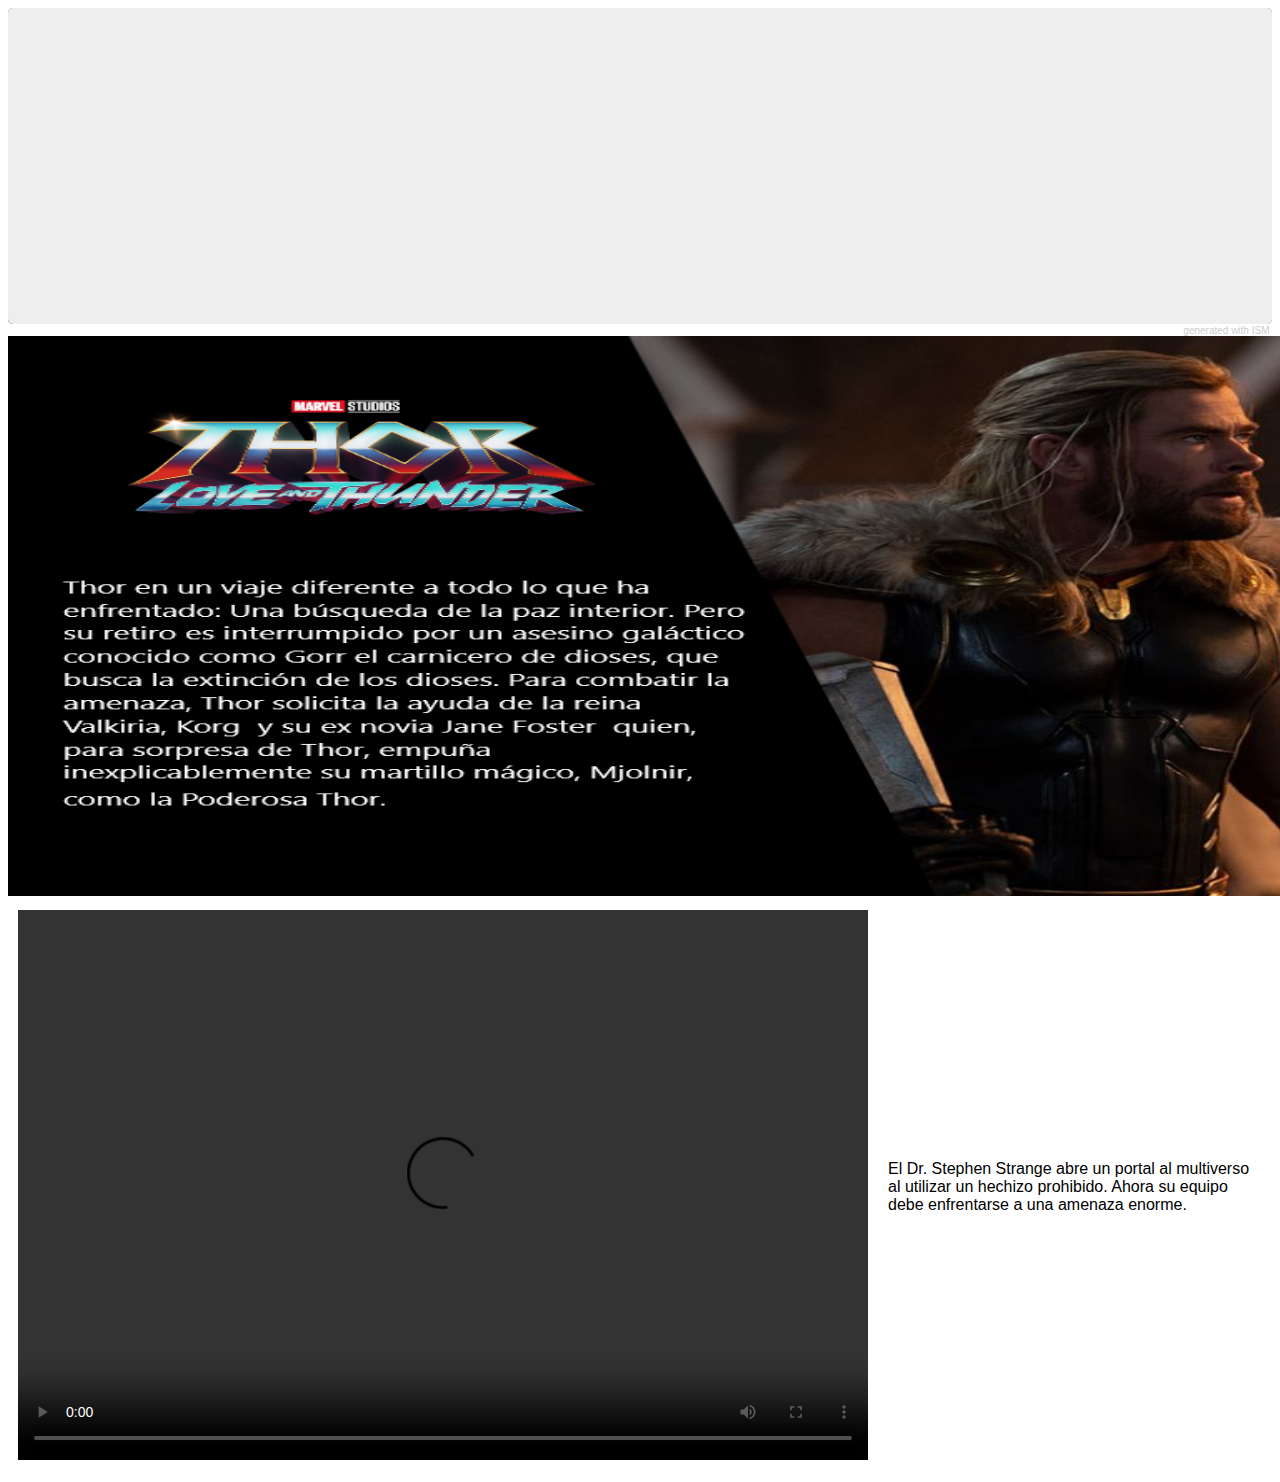
==== index.html @ 18346423 "Add files via upload" ====
<!DOCTYPE html>
<html lang="en">
<head>
    <meta charset="UTF-8">
    <meta http-equiv="X-UA-Compatible" content="IE=edge">
    <meta name="viewport" content="width=device-width, initial-scale=1.0">
    <title>Cuerpo</title>
    <link rel="stylesheet" href="estilo1.css">
    <link rel="stylesheet" href="galeria.css"/>
    <script src="archivo.js"></script>
    

</head>
<style type="text/css">
	table, th, td {
		border: 0px solid rgb(48, 48, 48);
		border-collapse: collapse;
	}
	th, td {
		padding: 10px;
	}
	th {
		text-align: left;
	}
</style>
<body>
    <div class="ism-slider" data-transition_type="fade" data-play_type="loop" id="my-slider">
        <ol>
          <li>
            <img src="Thor.jpg">
          </li>
          <li>
            <img src="moonknight.jpg">
          </li>
          <li>
            <img src="doctor-strange.jpg">
          </li>
        </ol>
      </div>
      <p class="ism-badge" id="my-slider-ism-badge"><a class="ism-link" href="http://imageslidermaker.com" rel="nofollow">generated with ISM</a></p>
<center><img src="Thor3.png" width="1500" height="560"></center>
<table>
    <tr>
        <td>
            <video src="Doctor Strange en el Multiverso de la Locura _ Tráiler Oficial _ Doblado.mp4" width="850" height="550" controls autoplay></video> 
        </td>
        <td>
         El Dr. Stephen Strange abre un portal al multiverso al utilizar un hechizo prohibido. Ahora su equipo debe enfrentarse a una amenaza enorme.
        </td>
    </tr>
</table>

</body>
</html>
---- estilo1.css ----
body {
font-family: Impact, Haettenschweiler, 'Arial Narrow Bold', sans-serif;
}
---- galeria.css ----
.ism-slider > ol, .ism-slider > ol > li, .ism-slider > ol > li > img { width: 100%; list-style: none; margin: 0; padding: 0; }
.ism-slider {
  overflow: hidden;
  position: relative;
  padding: 0 !important;
  -webkit-user-select: none;
  -khtml-user-select: none;
  -moz-user-select: none;
  -ms-user-select: none;
  user-select: none;
  cursor: default;
  z-index: 2;
  background-color: rgba(0, 0, 0, 0.1);
  -webkit-animation: ism-fadein 3s;
  -webkit-background-clip: padding-box;
  -moz-background-clip: padding;
  background-clip: padding-box;
}
@-webkit-keyframes ism-fadein {
  from { opacity: 0; }
  to { opacity: 1; }
}
@-webkit-keyframes ism-loading {
  50% { left: 120px; }
}

.ism-slider .ism-slides {
  list-style: none;
  position: absolute;
  height: 100%;
  top: 0;
  padding: 0 !important;
  margin-top: 0;
  margin-bottom: 0;
  z-index: 1;
}

.ism-slider li.ism-slide {
  height: 100%;
  overflow: hidden;
  position: absolute;
  display: block;
  top: 0;
  bottom: 0;
  margin: 0 !important;
  padding: 0 !important;
  background-color: #d5d5d5;
  text-align: center;
}

.ism-slider .ism-img-frame {
  display: block;
  position: absolute;
  width: 100%;
  height: 100%;
}

.ism-slider a.ism-image-link {
  position: absolute;
  color: inherit;
  text-decoration: none;
  display: block;
  top: 0;
  left: 0;
  width: 100%;
  height: 100%;
}

.ism-slider .ism-img {
  display: block;
  border: none;
  position: absolute;
  pointer-events: none;
}

.ism-button, .ism-pause-button {
  position: absolute;
  display: block;
  -webkit-box-sizing: border-box; -moz-box-sizing: border-box; box-sizing: border-box;
  border: none;
  outline: none;
  text-align:center;
  z-index: 6;
  cursor: pointer;
  padding: 0;
  background-repeat: no-repeat;
  background-position: center center;
}

.ism-pause-button {
  display: none;
  left: 50%;
}

.ism-slider:hover .ism-pause-button {
  display: block;
}

.ism-caption {
  -webkit-box-sizing: border-box; -moz-box-sizing: border-box; box-sizing: border-box;
  padding: 0 1em;
  text-shadow: none;
  line-height: 1.2em;
  padding: 0.25em 0.5em;
  width: auto;
  height: auto;
  text-align: center;
  visibility: hidden;
}

a.ism-image-link .ism-caption, a.ism-caption {
  text-decoration: none;
  font-weight: normal;
}

a.ism-caption:hover {
  text-decoration: underline;
}

.ism-caption-0 {
  z-index: 3;
}

.ism-caption-1 {
  z-index: 4;
}

.ism-caption-2 {
  z-index: 5;
}

.ism-radios {
  margin: 0;
  padding: 0;
  list-style: none;
  color: #fff;
  font-size: 1px;
}

.ism-slider .ism-radios {
  position: absolute;
  -webkit-box-sizing: border-box; -moz-box-sizing: border-box; box-sizing: border-box;
  z-index: 6;
  bottom: 5px;
  left: 0;
  right: 0;
  width: auto;
  background-color: rgba(255, 255, 255, 0.0);
  padding: 0 7px;
  height: 0;
  overflow: visible;
}

.ism-slider .ism-radios.ism-radios-as-thumbnails {
  bottom: 5px;
}

.ism-radios li {
  position: relative;
  display: inline-block;
  margin: 0 3px;
  padding: 0;
}

.ism-radios input.ism-radio {
  display: none;
}

.ism-radios label {
  display: block;
  -webkit-box-sizing: border-box; -moz-box-sizing: border-box; box-sizing: border-box;
  margin: 0;
  text-decoration: none;
  cursor: pointer;
}

.ism-radios-as-thumbnails label {
  -webkit-background-size: 120% auto; -moz-background-size: 120% auto; -o-background-size: 120% auto; background-size: 120% auto;
  background-position: center center;
  background-repeat: no-repeat;
  border: 2px solid rgba(255, 255, 255, 0.6);
  opacity: 0.8;
}

.ism-radios-as-thumbnails label:hover {
  border: 2px solid #fff;
  opacity: 1;
}

.ism-radios-as-thumbnails li.active label {
  border: 2px solid rgba(255, 255, 255, 1.0);
  opacity: 1;
}

p.ism-badge {
  margin: 0 auto;
  text-align: right;
  font-size: 10px;
  padding-top: 1px;
  color: #ccc;
  font-family: sans-serif;
  font-weight: normal;
}

p.ism-badge a.ism-link {
  color: inherit;
  text-decoration: none;
  margin-right: 0.25em;
}

p.ism-badge a.ism-link:hover {
  color: #aaa;
  text-decoration: underline;
}

.ism-zoom-in {
  -webkit-animation: zoomin 0.81s linear 1;
  animation: zoomin 0.81s linear 1;
}

@-webkit-keyframes zoomin {
  0% { -webkit-transform: scale(1.0); transform: scale(1.0); }
  100% { -webkit-transform: scale(3.0); transform: scale(3.0); }
}
@keyframes zoomin {
  0% { -webkit-transform: scale(1.0); transform: scale(1.0); }
  100% { -webkit-transform: scale(3.0); transform: scale(3.0); }
}

@-webkit-keyframes fadein {
  0% { opacity: 0; }
 100% { opacity: 1; }
}
@keyframes fadein {
  0% { opacity: 0; }
 100% { opacity: 1; }
}

@-webkit-keyframes slidein {
  0% { -webkit-transform: translate(-1200px, 0); transform: translate(-1200px, 0); }
  100% { -webkit-transform: translate(0, 0); transform: translate(0, 0); }
}
@keyframes slidein {
  0% { -webkit-transform: translate(-1200px, 0); transform: translate(-1200px, 0); }
  100% { -webkit-transform: translate(0, 0); transform: translate(0, 0); }
}

@-webkit-keyframes popin {
  50% { -webkit-transform: scale(1.2); transform: scale(1.2); }
}
@keyframes popin {
  50% { -webkit-transform: scale(1.2); transform: scale(1.2); }
}

.ism-zoom-pan {
  -webkit-animation: zoompan 20.0s linear 1;
  animation: zoompan 20.0s linear 1;
}
@-webkit-keyframes zoompan {
  0% { -webkit-transform: translate(0, 0) scale(1.0); transform: translate(0, 0) scale(1.0); }
  50% { -webkit-transform: translate(-5%, -5%) scale(1.3); transform: translate(-5%, -5%) scale(1.3); }
  100% { -webkit-transform: translate(0, 0) scale(1.0); transform: translate(0, 0) scale(1.0); }
}
@keyframes zoompan {
  0% { -webkit-transform: translate(0, 0) scale(1.0); transform: translate(0, 0) scale(1.0); }
  50% { -webkit-transform: translate(-5%, -5%) scale(1.3); transform: translate(-5%, -5%) scale(1.3); }
  100% { -webkit-transform: translate(0, 0) scale(1.0); transform: translate(0, 0) scale(1.0); }
}

.ism-zoom-rotate {
  -webkit-animation: zoomrotate 20.0s linear 1;
  animation: zoomrotate 20.0s linear 1;
}
@-webkit-keyframes zoomrotate {
  0% { -webkit-transform: rotate(0) scale(1.0); transform: rotate(0) scale(1.0); }
  50% { -webkit-transform: rotate(-5deg) scale(1.3); transform: rotate(-5deg) scale(1.3); }
  100% { -webkit-transform: rotate(0) scale(1.0); transform: rotate(0) scale(1.0); }
}
@keyframes zoomrotate {
  0% { -webkit-transform: rotate(0) scale(1.0); transform: rotate(0) scale(1.0); }
  50% { -webkit-transform: rotate(-5deg) scale(1.3); transform: rotate(-5deg) scale(1.3); }
  100% { -webkit-transform: rotate(0) scale(1.0); transform: rotate(0) scale(1.0); }
}
/* SLIDER */

#my-slider {
    width: 100%;
    -webkit-border-radius: 5px; border-radius: 5px; 
}

#my-slider-ism-badge {
    width: 100%;
}

#my-slider:before {
    content: ''; display: block; padding-top: 25%;
}

#my-slider .ism-frame {
    position: absolute; top: 0; bottom: 0; left: 0; width: 100%;
}

#my-slider .ism-button {
    display: block;
    border-radius: 5px;
    width: 50px; height: 50px; background-size: 16px 16px; top: 50%; margin-top: -25px;
    color: #fff; background-color: rgba(255, 255, 255, 0.3);
    display: block; visibility: visible;
}

#my-slider .ism-button-prev {
    background-image: url([data-uri]);
    left: 10px;
}

#my-slider .ism-button-next {
    background-image: url([data-uri]);
    right: 10px;
}

#my-slider .ism-pause-button {
    width: 50px; height: 50px; background-size: 16px 16px; top: 50%; margin-top: -25px; border-radius: 25px; margin-left: -25px;
    color: #fff; background-color: rgba(255, 255, 255, 0.3); background-image: url([data-uri]);
}

#my-slider .ism-pause-button.ism-play {
    background-image: url([data-uri]);
}

#my-slider .ism-button:hover {
    background-color: rgba(255, 255, 255, 0.6);
}

#my-slider .ism-pause-button:hover {
    background-color: rgba(255, 255, 255, 0.6);
}

#my-slider .ism-radios {
    display: block;
    height: 20px;
    text-align: center;
}

#my-slider .ism-radios label {
    width: 20px; height: 20px;
    border-radius: 10px;
    color: #fff; background-color: rgba(0, 0, 0, 0.5);
}

#my-slider .ism-radios li.active label {
    background-color: rgba(0, 0, 0, 1.0);
}

#my-slider .ism-radios label:hover {
    background-color: rgba(0, 0, 0, 0.8);
}


/* SLIDES */

#my-slider .ism-slide-0 .ism-img-frame {
    width: 100%;
}

#my-slider .ism-slide-0 .ism-img {
    width: 100%;
    top: 50%; -webkit-transform: translateY(-50%); -moz-transform: translateY(-50%); -ms-transform: translateY(-50%); transform: translateY(-50%);
}

#my-slider .ism-slide-1 .ism-img-frame {
    width: 100%;
}

#my-slider .ism-slide-1 .ism-img {
    width: 100%;
    top: 50%; -webkit-transform: translateY(-50%); -moz-transform: translateY(-50%); -ms-transform: translateY(-50%); transform: translateY(-50%);
}

#my-slider .ism-slide-2 .ism-img-frame {
    width: 100%;
}

#my-slider .ism-slide-2 .ism-img {
    width: 100%;
    top: 50%; -webkit-transform: translateY(-50%); -moz-transform: translateY(-50%); -ms-transform: translateY(-50%); transform: translateY(-50%);
}


/* CAPTIONS */

#my-slider .ism-slide-0 .ism-caption-0.ism-caption-anim {
    -webkit-animation: fadein 0.5s; animation: fadein 0.5s;
}

#my-slider .ism-slide-0 .ism-caption-1.ism-caption-anim {
    -webkit-animation: fadein 0.5s; animation: fadein 0.5s;
}

#my-slider .ism-slide-0 .ism-caption-2.ism-caption-anim {
    -webkit-animation: fadein 0.5s; animation: fadein 0.5s;
}

#my-slider .ism-slide-1 .ism-caption-0.ism-caption-anim {
    -webkit-animation: fadein 0.5s; animation: fadein 0.5s;
}

#my-slider .ism-slide-1 .ism-caption-1.ism-caption-anim {
    -webkit-animation: fadein 0.5s; animation: fadein 0.5s;
}

#my-slider .ism-slide-1 .ism-caption-2.ism-caption-anim {
    -webkit-animation: fadein 0.5s; animation: fadein 0.5s;
}

#my-slider .ism-slide-2 .ism-caption-0.ism-caption-anim {
    -webkit-animation: fadein 0.5s; animation: fadein 0.5s;
}

#my-slider .ism-slide-2 .ism-caption-1.ism-caption-anim {
    -webkit-animation: fadein 0.5s; animation: fadein 0.5s;
}

#my-slider .ism-slide-2 .ism-caption-2.ism-caption-anim {
    -webkit-animation: fadein 0.5s; animation: fadein 0.5s;
}

#my-slider .ism-slide-0 .ism-caption-0 {
    font-size: 1.25em;
    font-family: sans-serif;
    position: absolute; top: 10%;
    left: 5%;
    border-radius: 4px;
    border: none;
    color: #fff; background-color: rgba(0, 0, 0, 0.70);
}

#my-slider .ism-slide-0 .ism-caption-1 {
    font-size: 1.25em;
    font-family: sans-serif;
    position: absolute; top: 60%;
    left: 40%;
    border-radius: 4px;
    border: none;
    color: #fff; background-color: rgba(0, 0, 0, 0.70);
}

#my-slider .ism-slide-0 .ism-caption-2 {
    font-size: 1.25em;
    font-family: sans-serif;
    position: absolute; top: 20%;
    left: 60%;
    border-radius: 4px;
    border: none;
    color: #fff; background-color: rgba(0, 0, 0, 0.70);
}

#my-slider .ism-slide-1 .ism-caption-0 {
    font-size: 1.25em;
    font-family: sans-serif;
    position: absolute; top: 10%;
    left: 5%;
    border-radius: 4px;
    border: none;
    color: #fff; background-color: rgba(0, 0, 0, 0.70);
}

#my-slider .ism-slide-1 .ism-caption-1 {
    font-size: 1.25em;
    font-family: sans-serif;
    position: absolute; top: 60%;
    left: 40%;
    border-radius: 4px;
    border: none;
    color: #fff; background-color: rgba(0, 0, 0, 0.70);
}

#my-slider .ism-slide-1 .ism-caption-2 {
    font-size: 1.25em;
    font-family: sans-serif;
    position: absolute; top: 20%;
    left: 60%;
    border-radius: 4px;
    border: none;
    color: #fff; background-color: rgba(0, 0, 0, 0.70);
}

#my-slider .ism-slide-2 .ism-caption-0 {
    font-size: 1.25em;
    font-family: sans-serif;
    position: absolute; top: 10%;
    left: 5%;
    border-radius: 4px;
    border: none;
    color: #fff; background-color: rgba(0, 0, 0, 0.70);
}

#my-slider .ism-slide-2 .ism-caption-1 {
    font-size: 1.25em;
    font-family: sans-serif;
    position: absolute; top: 60%;
    left: 40%;
    border-radius: 4px;
    border: none;
    color: #fff; background-color: rgba(0, 0, 0, 0.70);
}

#my-slider .ism-slide-2 .ism-caption-2 {
    font-size: 1.25em;
    font-family: sans-serif;
    position: absolute; top: 20%;
    left: 60%;
    border-radius: 4px;
    border: none;
    color: #fff; background-color: rgba(0, 0, 0, 0.70);
}
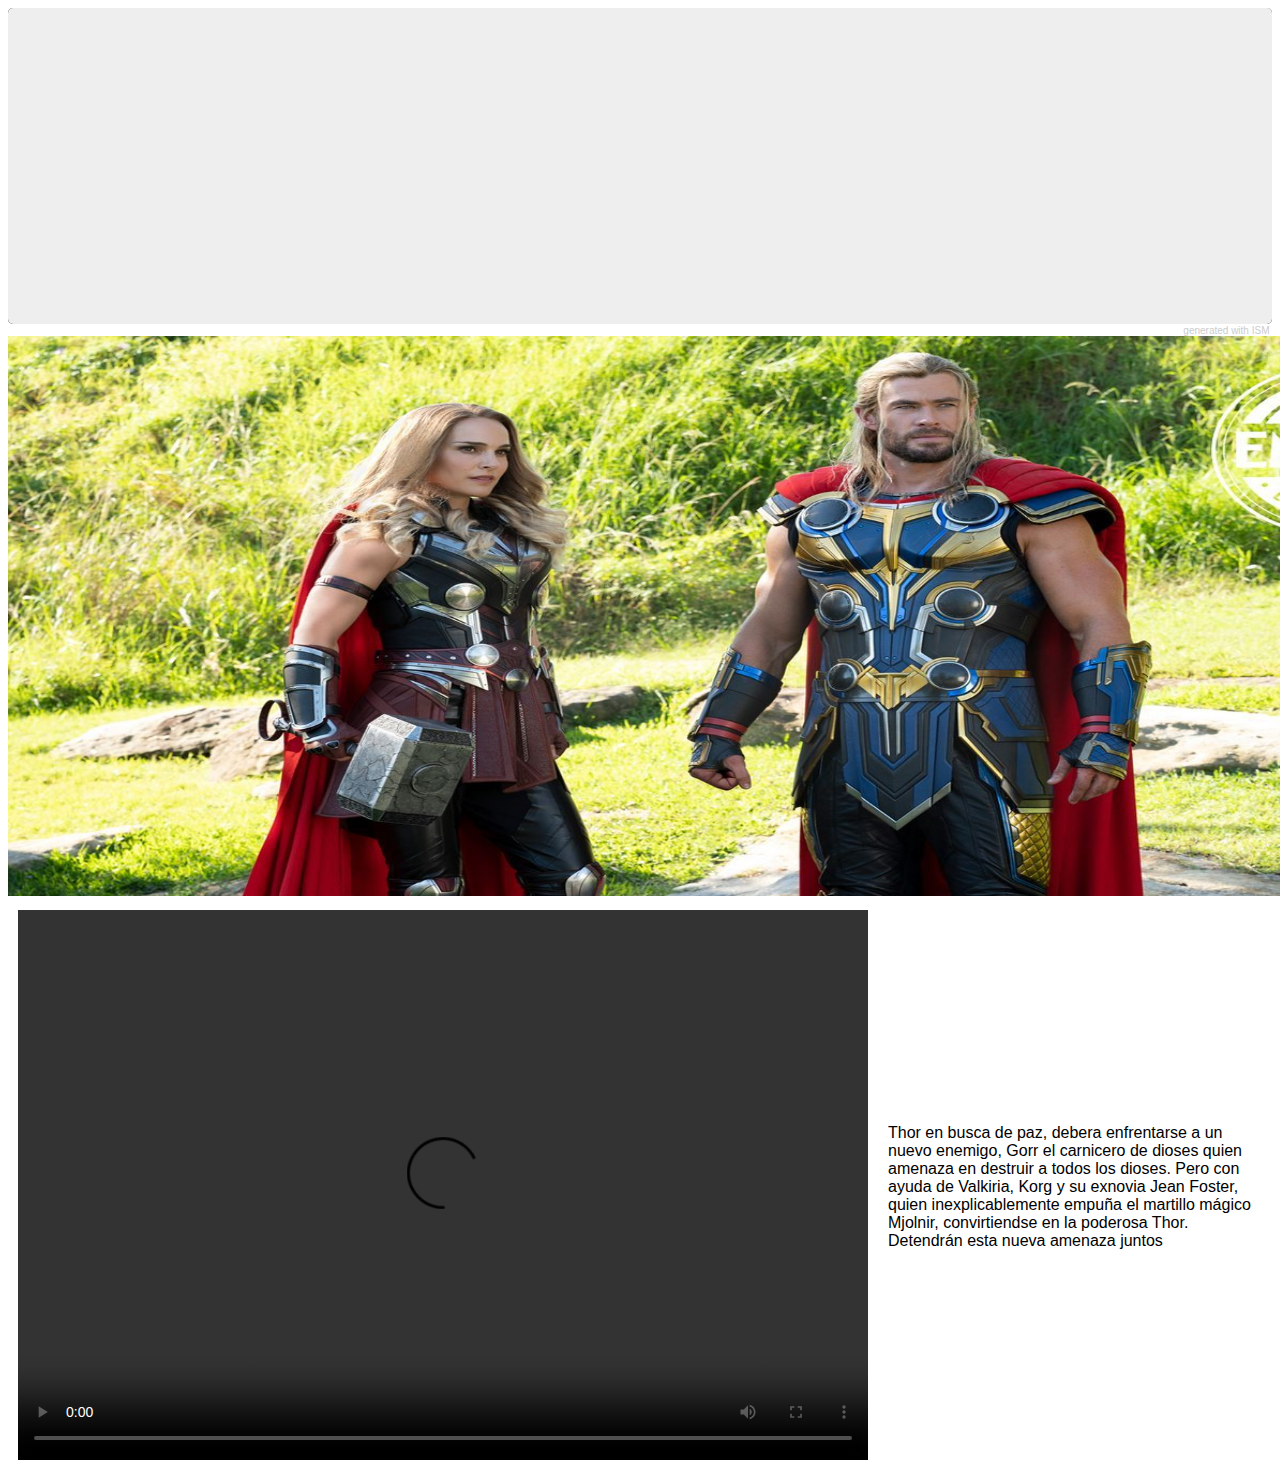
==== commit ae4c37bf: "Update index.html" ====
--- a/index.html
+++ b/index.html
@@ -27,28 +27,28 @@
     <div class="ism-slider" data-transition_type="fade" data-play_type="loop" id="my-slider">
         <ol>
           <li>
-            <img src="Thor.jpg">
+            <img src="img/msmarvel.jpg">
           </li>
           <li>
-            <img src="moonknight.jpg">
+            <img src="img/she-hulk.jpg">
           </li>
           <li>
-            <img src="doctor-strange.jpg">
+            <img src="img/thor5.jpg">
           </li>
         </ol>
       </div>
       <p class="ism-badge" id="my-slider-ism-badge"><a class="ism-link" href="http://imageslidermaker.com" rel="nofollow">generated with ISM</a></p>
-<center><img src="Thor3.png" width="1500" height="560"></center>
+<center><img src="thor6.jpg" width="1500" height="560"></center>
 <table>
     <tr>
         <td>
-            <video src="Doctor Strange en el Multiverso de la Locura _ Tráiler Oficial _ Doblado.mp4" width="850" height="550" controls autoplay></video> 
+            <video src="Marvel Studios' Thor_ Love and Thunder _ Official Trailer.mp4" width="850" height="550" controls autoplay></video> 
         </td>
         <td>
-         El Dr. Stephen Strange abre un portal al multiverso al utilizar un hechizo prohibido. Ahora su equipo debe enfrentarse a una amenaza enorme.
+         Thor en busca de paz, debera enfrentarse a un nuevo enemigo, Gorr el carnicero de dioses quien amenaza en destruir a todos los dioses. Pero con ayuda de Valkiria, Korg y su exnovia Jean Foster, quien inexplicablemente empuña el martillo mágico Mjolnir, convirtiendse en la poderosa Thor. Detendrán esta nueva amenaza juntos
         </td>
     </tr>
 </table>
 
 </body>
-</html>+</html>
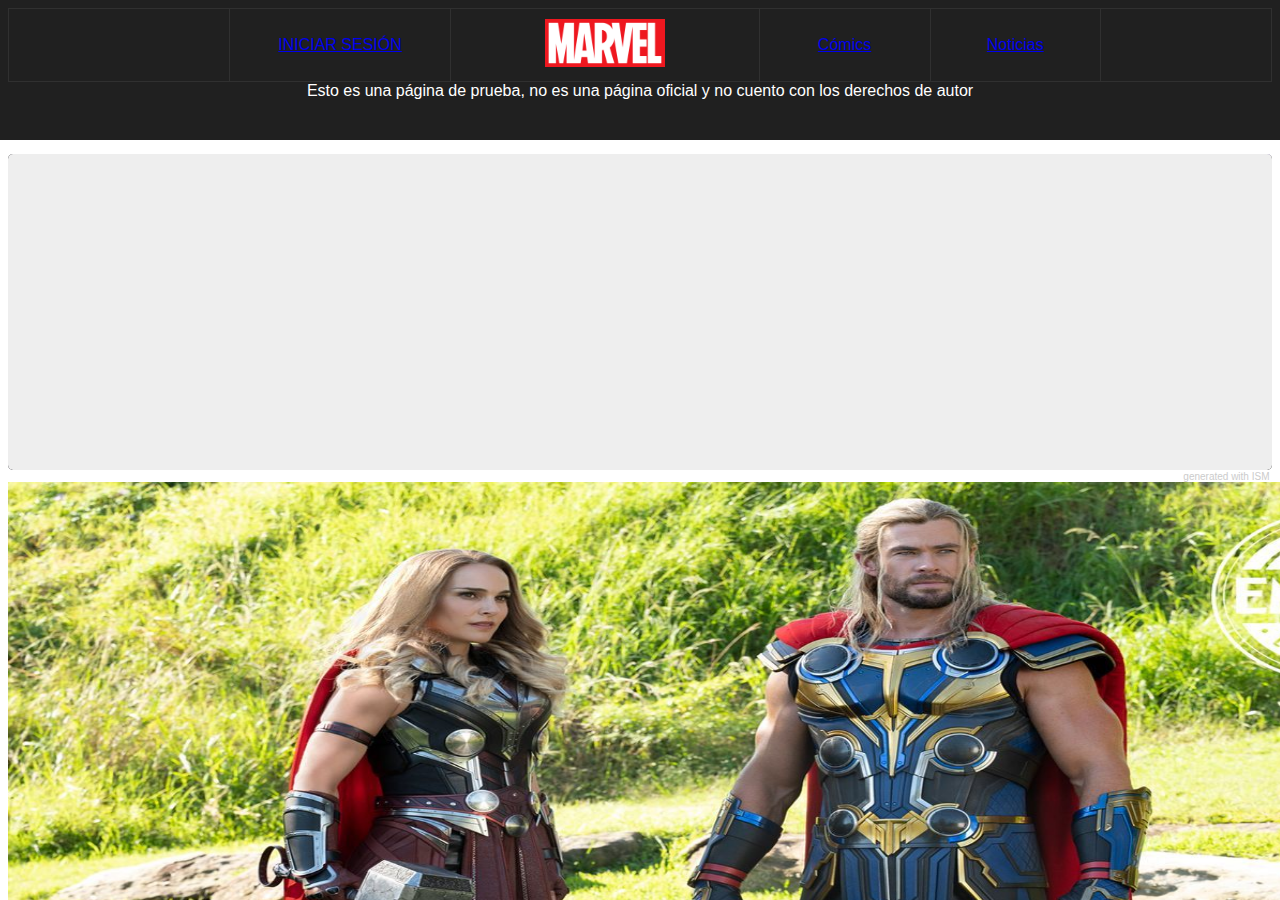
==== commit 95f04de7: "archivoshtml" ====
--- a/index.html
+++ b/index.html
@@ -4,51 +4,12 @@
     <meta charset="UTF-8">
     <meta http-equiv="X-UA-Compatible" content="IE=edge">
     <meta name="viewport" content="width=device-width, initial-scale=1.0">
-    <title>Cuerpo</title>
-    <link rel="stylesheet" href="estilo1.css">
-    <link rel="stylesheet" href="galeria.css"/>
-    <script src="archivo.js"></script>
-    
+    <title>Página</title>
+</head>
+    <frameset rows="140,*">
+        <frame id="frmSuperior" name="frmSuperior" src="encabezado.html" frameborder="0"/>
+    <frameset cols="*">
+        <frame id="frmaInferior" name="frmInferior" src="cuerpo.html" frameborder="0"/>
 
-</head>
-<style type="text/css">
-	table, th, td {
-		border: 0px solid rgb(48, 48, 48);
-		border-collapse: collapse;
-	}
-	th, td {
-		padding: 10px;
-	}
-	th {
-		text-align: left;
-	}
-</style>
-<body>
-    <div class="ism-slider" data-transition_type="fade" data-play_type="loop" id="my-slider">
-        <ol>
-          <li>
-            <img src="img/msmarvel.jpg">
-          </li>
-          <li>
-            <img src="img/she-hulk.jpg">
-          </li>
-          <li>
-            <img src="img/thor5.jpg">
-          </li>
-        </ol>
-      </div>
-      <p class="ism-badge" id="my-slider-ism-badge"><a class="ism-link" href="http://imageslidermaker.com" rel="nofollow">generated with ISM</a></p>
-<center><img src="thor6.jpg" width="1500" height="560"></center>
-<table>
-    <tr>
-        <td>
-            <video src="Marvel Studios' Thor_ Love and Thunder _ Official Trailer.mp4" width="850" height="550" controls autoplay></video> 
-        </td>
-        <td>
-         Thor en busca de paz, debera enfrentarse a un nuevo enemigo, Gorr el carnicero de dioses quien amenaza en destruir a todos los dioses. Pero con ayuda de Valkiria, Korg y su exnovia Jean Foster, quien inexplicablemente empuña el martillo mágico Mjolnir, convirtiendse en la poderosa Thor. Detendrán esta nueva amenaza juntos
-        </td>
-    </tr>
-</table>
-
-</body>
-</html>
+    </frameset>
+</html>